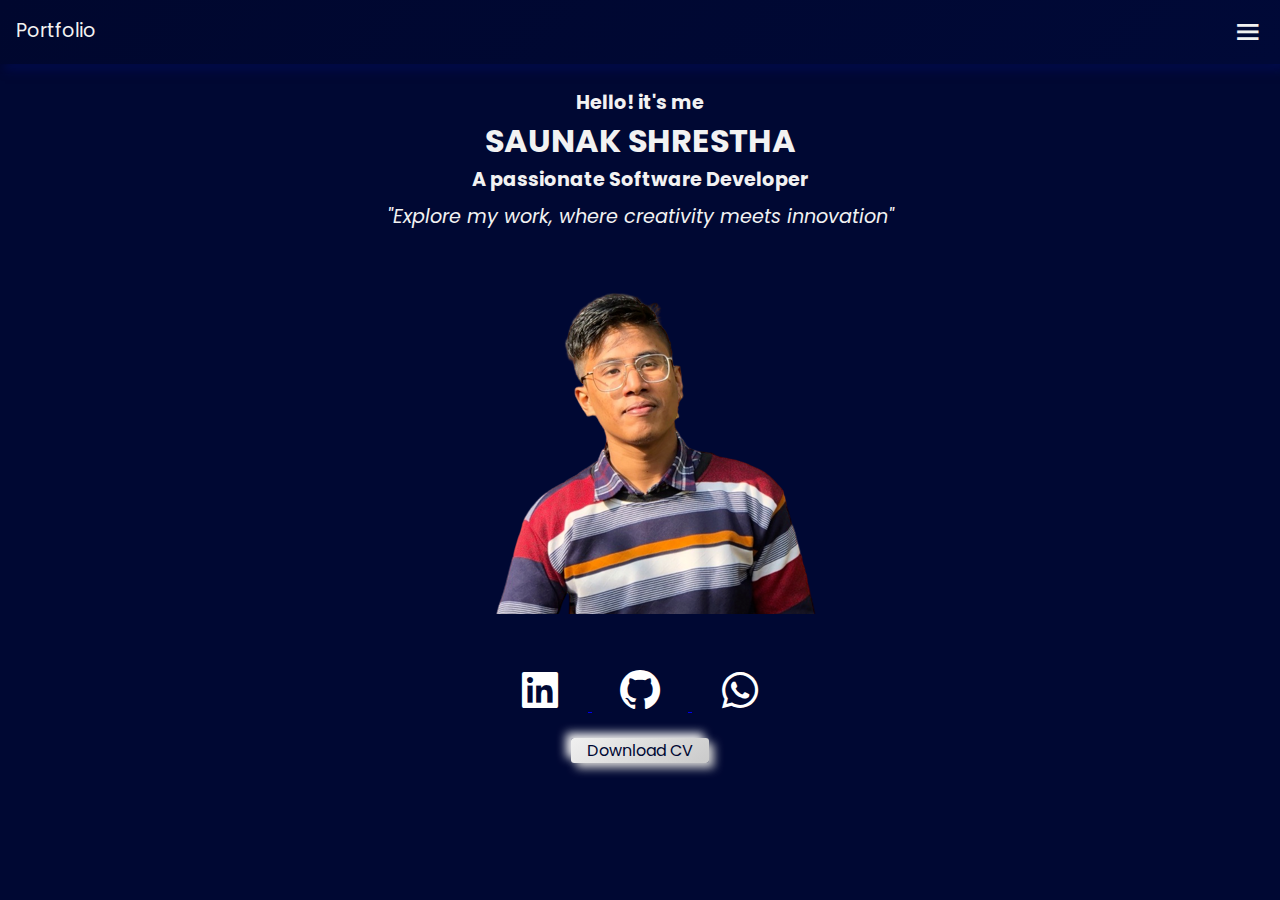
==== portfolio/saunak-resume/index.html @ 5ced2c86 "Initial commit & Home page mobile view done" ====
<!DOCTYPE html>
<html lang="en">
  <head>
    <meta charset="UTF-8" />
    <meta name="viewport" content="width=device-width, initial-scale=1.0" />
    <link rel="stylesheet" href="index.css" />
    <link
      href="https://unpkg.com/boxicons@2.1.4/css/boxicons.min.css"
      rel="stylesheet"
    />
    <title>Resume</title>
  </head>
  <body>
    <!-- header class -->
    <div class="header">
      <a href="#" class="logo"> Portfolio </a>
      <i class="bx bx-menu" id="menu-bar"></i>
      <nav class="navbar">
        <a href="#Home">Home </a>
        <a href="#About">About</a>
        <a href="#">Services</a>
        <a href="#">Portfolio</a>
        <a href="#">Contact</a>
      </nav>
    </div>

    <!-- home section -->
    <div class="section">
      <div class="section-content">
        <h1>Hello! it's me</h1>
        <h2>SAUNAK SHRESTHA</h2>
        <h3>A passionate Software Developer</h3>
        <p>"Explore my work, where creativity meets innovation"</p>
        
      </div>

      <div class="img-main">
        <img src="saunak.png" alt="saunak" />
      </div>
      <div class="social-profiles">
          <a href="https://www.linkedin.com/in/saunakshrestha">
            <i class="bx bxl-linkedin-square"></i>
          </a>
          <a href="https://www.linkedin.com/in/saunakshrestha">
            <i class="bx bxl-github"></i>
          </a>
          <a href="https://www.linkedin.com/in/saunakshrestha">
            <i class="bx bxl-whatsapp"></i>
          </a>
        </div>
        <div class="btn-cv">
            <a href="#">Download CV</a>
        </div>
    </div>
  </body>
</html>
---- portfolio/saunak-resume/index.css ----
@import url('https://fonts.googleapis.com/css2?family=Poppins:wght@300;400;500&display=swap');

* {
  margin: 0;
  padding: 0;
  box-sizing: border-box;
  font-family: var(--font-poppins);
  font-size: 16px;
}

:root {
  --bg-color: #000;
  --bg-primary-color: #000833;
  --bg-secondary-color: #260000;
  --text-color: #140202;
  --main-color: #f2f2f2;
  --font-poppins: 'Poppins', sans-serif;
}
html {
  background-color: var(--bg-primary-color);
  color: var(--main-color);
}
.header {
  display: flex;
  justify-content: space-between;
  list-style-type: none;
  padding: 1rem;
  border-radius: 0px;
  background: linear-gradient(315deg, #000937, #00072e);
  box-shadow: -5px -5px 10px #000314, 5px 5px 10px #000d52;
  color: var(--main-color);
}
.logo {
  text-decoration: none;
  font-size: 1.2rem;
  cursor: pointer;
  color: var(--main-color);
}
.navbar {
  display: none;
}

#menu-bar {
  font-size: 2rem;
  cursor: pointer;
}

/* home section css */
.section {
  padding: 1.5rem 2rem;
  text-align: center;
}
.section-content h1,
h2,
h3 {
  font-size: 1.2rem;
}
.section-content h2 {
  font-size: 2rem;
}
.section-content p {
  font-size: 1.2rem;
  margin: 0.5rem 0;
  font-style: italic;
}
.img-main {
  display: flex;
  justify-content: center;
  align-items: center;
}
.social-profiles a i {
  font-size: 3rem;
  color: #fff;
  cursor: pointer;
  padding: 1.5rem;
}
.btn-cv {
  border-radius: 3px;
  background: linear-gradient(145deg, #f0f0f0, #cacaca);
  box-shadow: 5px 5px 10px #cecece, -5px -5px 10px #f2f2f2;
  display: inline-block;
  padding: 0 1rem;
}
.btn-cv a {
  text-decoration: none;
  color: var(--bg-primary-color);
}
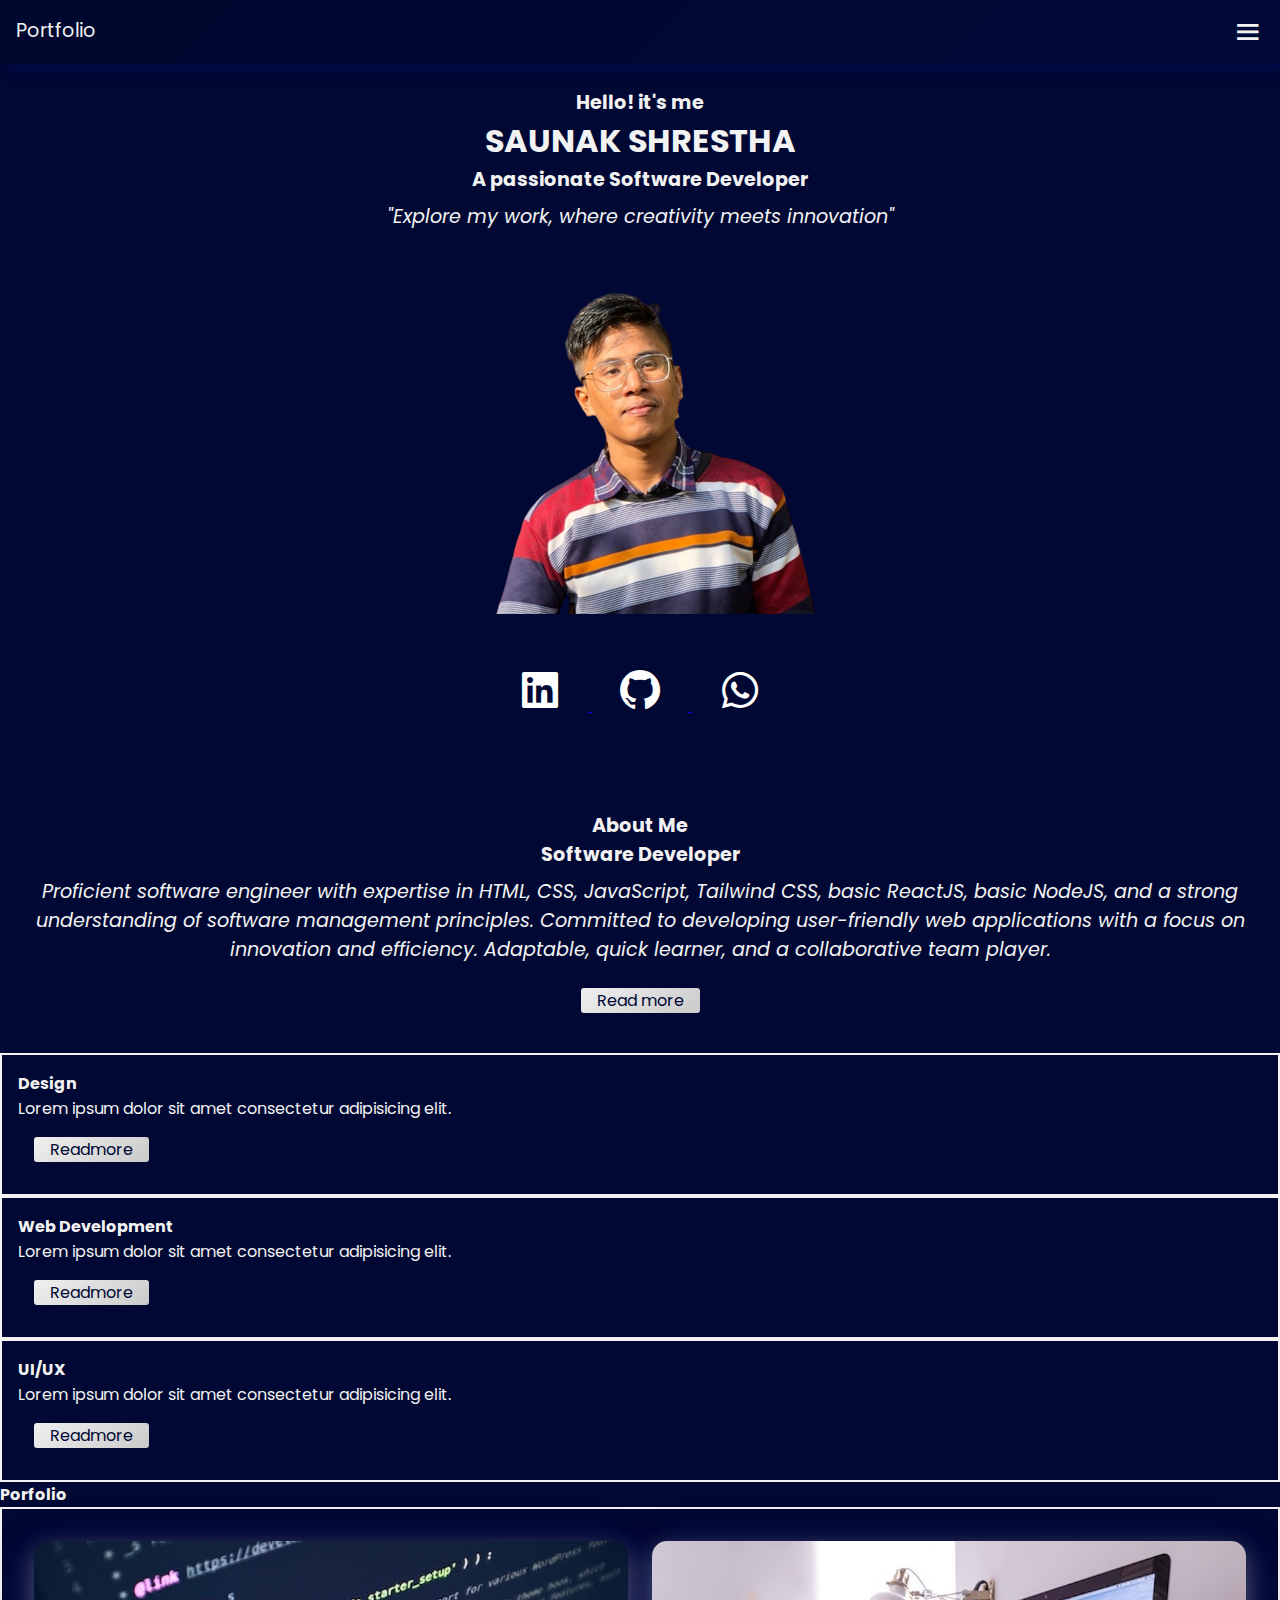
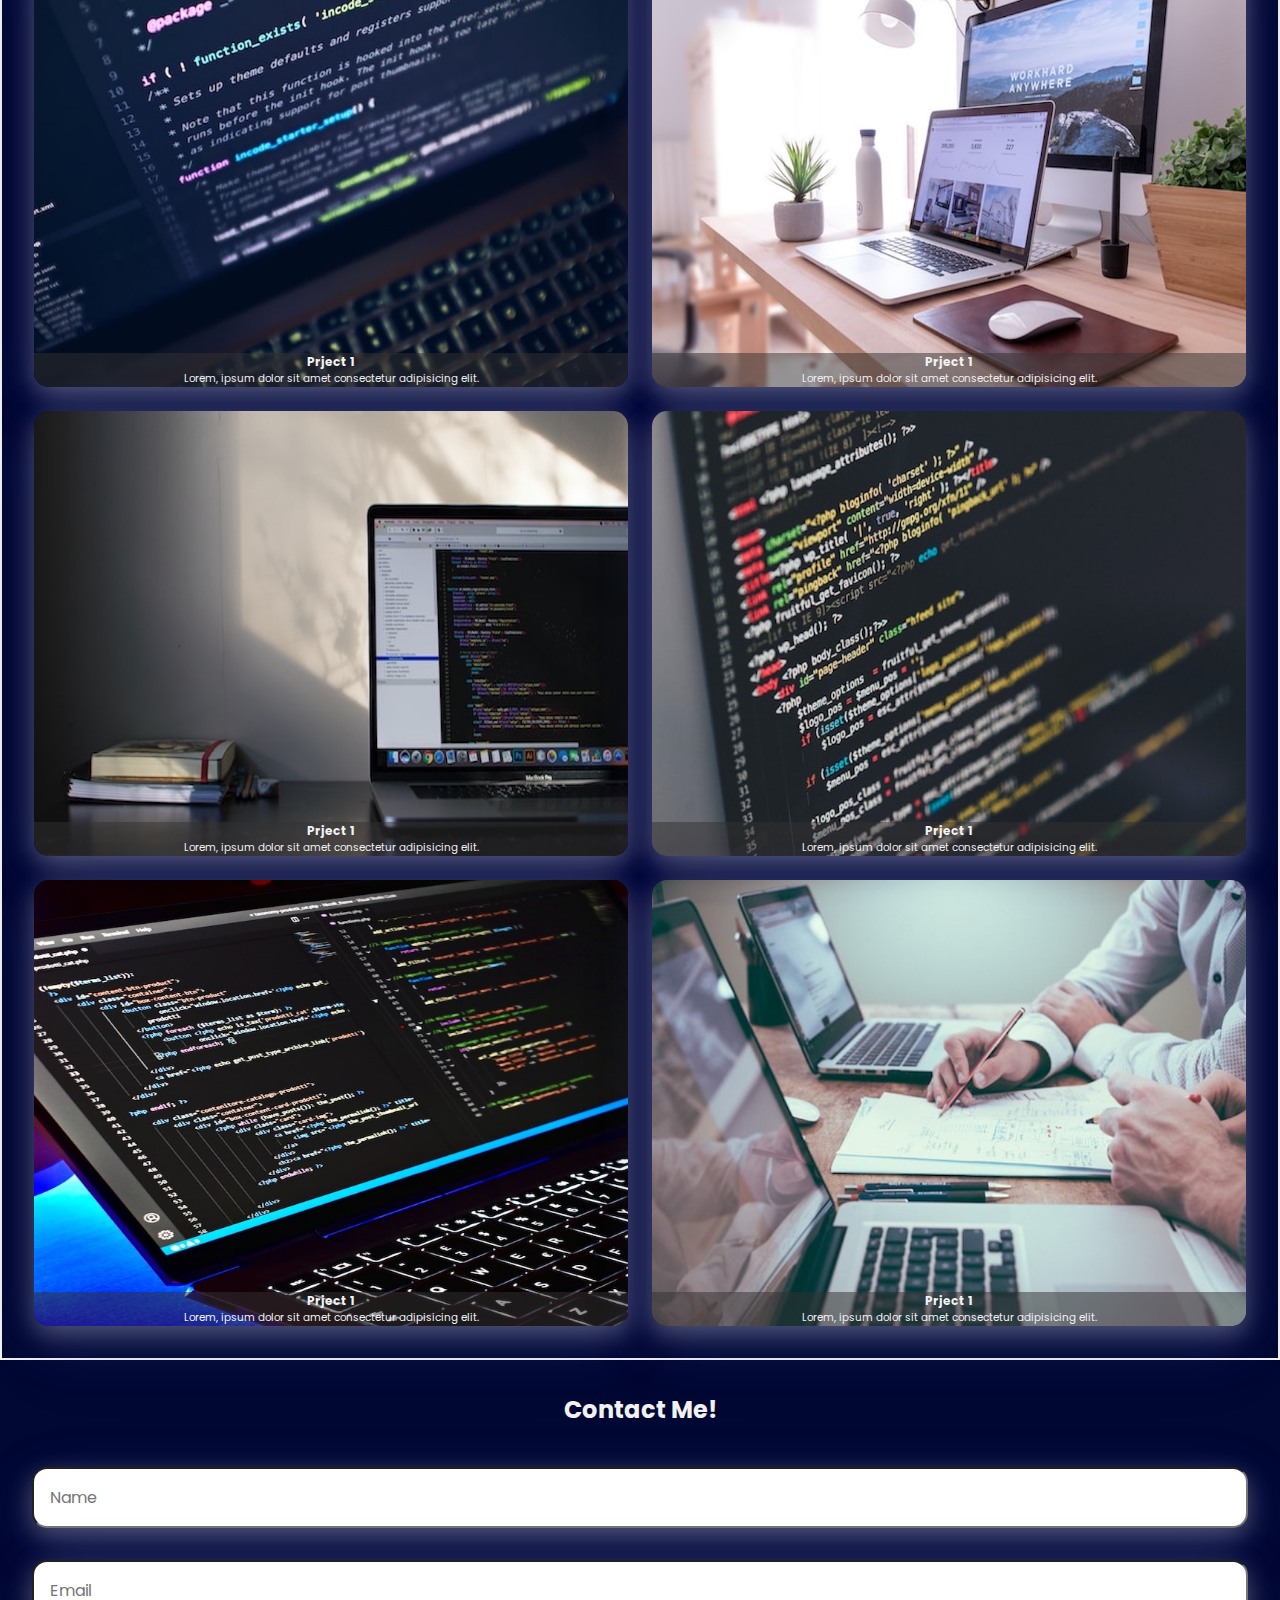
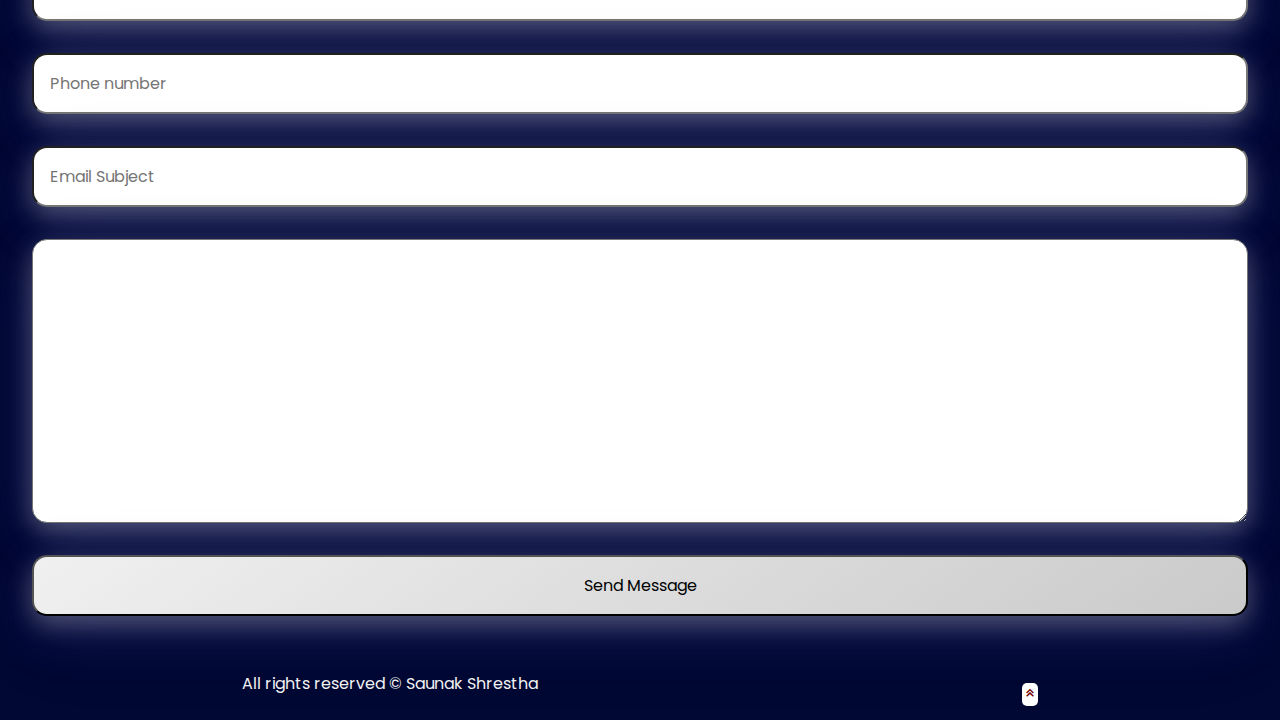
==== commit ddc5a035: "Initial css done | 1 issue of footer unsolved" ====
--- a/portfolio/saunak-resume/index.html
+++ b/portfolio/saunak-resume/index.html
@@ -31,26 +31,169 @@
         <h2>SAUNAK SHRESTHA</h2>
         <h3>A passionate Software Developer</h3>
         <p>"Explore my work, where creativity meets innovation"</p>
-        
       </div>
 
       <div class="img-main">
-        <img src="saunak.png" alt="saunak" />
+        <img src="./image/saunak.png" alt="saunak" />
       </div>
       <div class="social-profiles">
-          <a href="https://www.linkedin.com/in/saunakshrestha">
-            <i class="bx bxl-linkedin-square"></i>
-          </a>
-          <a href="https://www.linkedin.com/in/saunakshrestha">
-            <i class="bx bxl-github"></i>
-          </a>
-          <a href="https://www.linkedin.com/in/saunakshrestha">
-            <i class="bx bxl-whatsapp"></i>
-          </a>
+        <a href="https://www.linkedin.com/in/saunakshrestha">
+          <i class="bx bxl-linkedin-square"></i>
+        </a>
+        <a href="https://www.linkedin.com/in/saunakshrestha">
+          <i class="bx bxl-github"></i>
+        </a>
+        <a href="https://www.linkedin.com/in/saunakshrestha">
+          <i class="bx bxl-whatsapp"></i>
+        </a>
+      </div>
+      <div class="btn-cv">
+        <a href="#">Download CV</a>
+      </div>
+    </div>
+
+    <!-- about section design -->
+    <div class="about-section">
+      <div class="img-about">
+        <img src="./image/saunak.png" />
+      </div>
+      <div class="about-content">
+        <h1>About Me</h1>
+        <h2>Software Developer</h2>
+        <p>
+          Proficient software engineer with expertise in HTML, CSS, JavaScript,
+          Tailwind CSS, basic ReactJS, basic NodeJS, and a strong understanding
+          of software management principles. Committed to developing
+          user-friendly web applications with a focus on innovation and
+          efficiency. Adaptable, quick learner, and a collaborative team player.
+        </p>
+      </div>
+      <div class="btn-readmore">
+        <a href="https://google.com">Read more</a>
+      </div>
+    </div>
+
+    <!-- section services -->
+    <div class="s-services">
+      <div class="box box1">
+        <h1>Design</h1>
+        <p>
+          Lorem ipsum dolor sit amet consectetur adipisicing elit. 
+        </p>
+        <div class="btn-readmore">
+          <a href="http://google.com">Readmore</a>
         </div>
-        <div class="btn-cv">
-            <a href="#">Download CV</a>
+      </div>
+      <div class="box box2">
+        <h1>Web Development</h1>
+        <p>
+          Lorem ipsum dolor sit amet consectetur adipisicing elit. 
+        </p>
+        <div class="btn-readmore">
+          <a href="http://google.com">Readmore</a>
         </div>
+      </div>
+      <div class="box box3">
+
+        <h1>UI/UX</h1>
+        <p>
+          Lorem ipsum dolor sit amet consectetur adipisicing elit.
+        </p>
+        <div class="btn-readmore">
+          <a href="http://google.com">Readmore</a>
+      </div>
+    </div>
+
+    <!-- portfolio section -->
+    <div class="portfolio">
+      <h1>Porfolio</h1>
+      <div class="portfolio-container">
+ <!-- sec1 -->
+      <div class="p-section">
+        <img src="./image/pic1.jpg"/>
+        <div class="p-layer">
+           <h1>Prject 1</h1>
+        <p>Lorem, ipsum dolor sit amet consectetur adipisicing elit. </p>
+        </div>
+      </div>
+      <!-- sec2 -->
+    
+      <div class="p-section">
+        <img src="./image/pic2.jpg"/>
+        <div class="p-layer">
+           <h1>Prject 1</h1>
+        <p>Lorem, ipsum dolor sit amet consectetur adipisicing elit. </p>
+        </div>
+
+      </div>
+      <!-- sec3 -->
+      
+    
+      <div class="p-section">
+        <img src="./image/pic3.jpg"/>
+        <div class="p-layer">
+           <h1>Prject 1</h1>
+        <p>Lorem, ipsum dolor sit amet consectetur adipisicing elit. </p>
+        </div>
+
+      </div>
+       <!-- sec4 -->
+      
+    
+      <div class="p-section">
+        <img src="./image/pic4.jpg"/>
+        <div class="p-layer">
+           <h1>Prject 1</h1>
+        <p>Lorem, ipsum dolor sit amet consectetur adipisicing elit. </p>
+        </div>
+
+      </div>
+       <!-- sec5 -->
+      
+    
+      <div class="p-section">
+        <img src="./image/pic5.jpg"/>
+        <div class="p-layer">
+           <h1>Prject 1</h1>
+        <p>Lorem, ipsum dolor sit amet consectetur adipisicing elit. </p>
+        </div>
+
+      </div>
+       <!-- sec6 -->
+      
+    
+      <div class="p-section">
+        <img src="./image/pic6.jpg"/>
+       <div class="p-layer">
+           <h1>Prject 1</h1>
+        <p>Lorem, ipsum dolor sit amet consectetur adipisicing elit. </p>
+        </div>
+
+      </div>
+      </div>
+     
+    </div>
+<!-- contact section -->
+    <div class="contact">
+      <h2>Contact Me!</h2>
+      <form action="#">
+        
+        <input type="text" placeholder="Name">
+        <input type="email" placeholder="Email">
+        <input type="number" placeholder="Phone number">
+        <input type="text" placeholder="Email Subject">
+        <textarea name="Message" id="text-area" cols="30" rows="10"></textarea>
+        <input type="submit" value="Send Message" class="btn-msg">
+      </form>
+    </div>
+    <!-- footer section -->
+    <div class="footer">
+      <div class="footer-text"> 
+        <p>All rights reserved © Saunak Shrestha</p>
+       </div>
+      <div class="footer-home">
+         <a href="#home"><i class='bx bx-chevrons-up'></i></a>
+      </div>
     </div>
   </body>
 </html>
--- a/portfolio/saunak-resume/index.css
+++ b/portfolio/saunak-resume/index.css
@@ -75,13 +75,145 @@
   padding: 1.5rem;
 }
 .btn-cv {
-  border-radius: 3px;
-  background: linear-gradient(145deg, #f0f0f0, #cacaca);
-  box-shadow: 5px 5px 10px #cecece, -5px -5px 10px #f2f2f2;
   display: inline-block;
   padding: 0 1rem;
 }
+
 .btn-cv a {
   text-decoration: none;
   color: var(--bg-primary-color);
 }
+
+/* about section css */
+.about-section {
+  padding: 1.5rem 2rem;
+  text-align: center;
+}
+.about-content h1,
+h2,
+h3 {
+  font-size: 1.2rem;
+}
+.section-content h2 {
+  font-size: 2rem;
+}
+.about-content p {
+  font-size: 1.2rem;
+  margin: 0.5rem 0;
+  font-style: italic;
+}
+.img-about {
+  display: none;
+}
+.btn-readmore {
+  border-radius: 3px;
+  background: linear-gradient(145deg, #f0f0f0, #cacaca);
+  display: inline-block;
+  padding: 0 1rem;
+  margin: 1rem;
+  cursor: pointer;
+}
+.btn-readmore a {
+  text-decoration: none;
+  color: var(--bg-primary-color);
+}
+
+/* s services */
+.s-services {
+  display: grid;
+  grid-template-columns: repeat(1, 1fr);
+}
+
+.box {
+  padding: 1rem;
+  border: 2px solid;
+}
+
+/* portfolio */
+
+.portfolio {
+}
+
+.portfolio-container {
+  display: grid;
+  grid-template-columns: repeat(2, 1fr);
+  padding: 2rem;
+  border: 2px solid;
+  gap: 1.5rem;
+}
+.portfolio-container .p-section {
+  overflow: hidden;
+  display: flex;
+  position: relative;
+  border-radius: 15px;
+  box-shadow: rgba(199, 199, 199, 0.352) 0px 8px 24px,
+    rgba(121, 121, 249, 0.201) 0px 16px 56px,
+    rgba(17, 17, 26, 0.1) 0px 24px 80px;
+}
+
+.p-section img {
+  width: 100%;
+  transition: 0.3s ease;
+}
+.p-section:hover img {
+  transform: scale(1.2);
+}
+.p-section .p-layer {
+  position: absolute;
+  border-bottom-left-radius: 15px;
+  border-bottom-right-radius: 15px;
+  bottom: 0;
+  background: #33323281;
+  text-align: center;
+  display: flex;
+  flex-direction: column;
+  width: 100%;
+}
+
+.p-layer h1 {
+  font-size: 0.75em;
+}
+.p-layer p {
+  font-size: 0.65em;
+}
+/* contact */
+.contact h2 {
+  font-size: 1.5rem;
+  text-align: center;
+  padding: 2rem 0.5rem 0.5rem 0.5rem;
+}
+.contact form {
+  display: flex;
+  flex-direction: column;
+  padding: 1rem;
+}
+.contact input,
+textarea {
+  padding: 1rem;
+  margin: 1rem;
+  border-radius: 15px;
+  box-shadow: rgba(199, 199, 199, 0.352) 0px 8px 24px,
+    rgba(121, 121, 249, 0.201) 0px 16px 56px,
+    rgba(17, 17, 26, 0.1) 0px 24px 80px;
+}
+
+.btn-msg {
+  background: linear-gradient(145deg, #f0f0f0, #cacaca);
+  display: inline-flex;
+
+  cursor: pointer;
+}
+.footer {
+  display: flex;
+  justify-content: space-around;
+  align-items: center;
+  text-align: center;
+}
+.footer-home {
+  font-size: 3rem; /* icon not getting bigger*/
+}
+.footer-home a {
+  color: #700000;
+  background: #ffffff;
+  border-radius: 5px;
+}
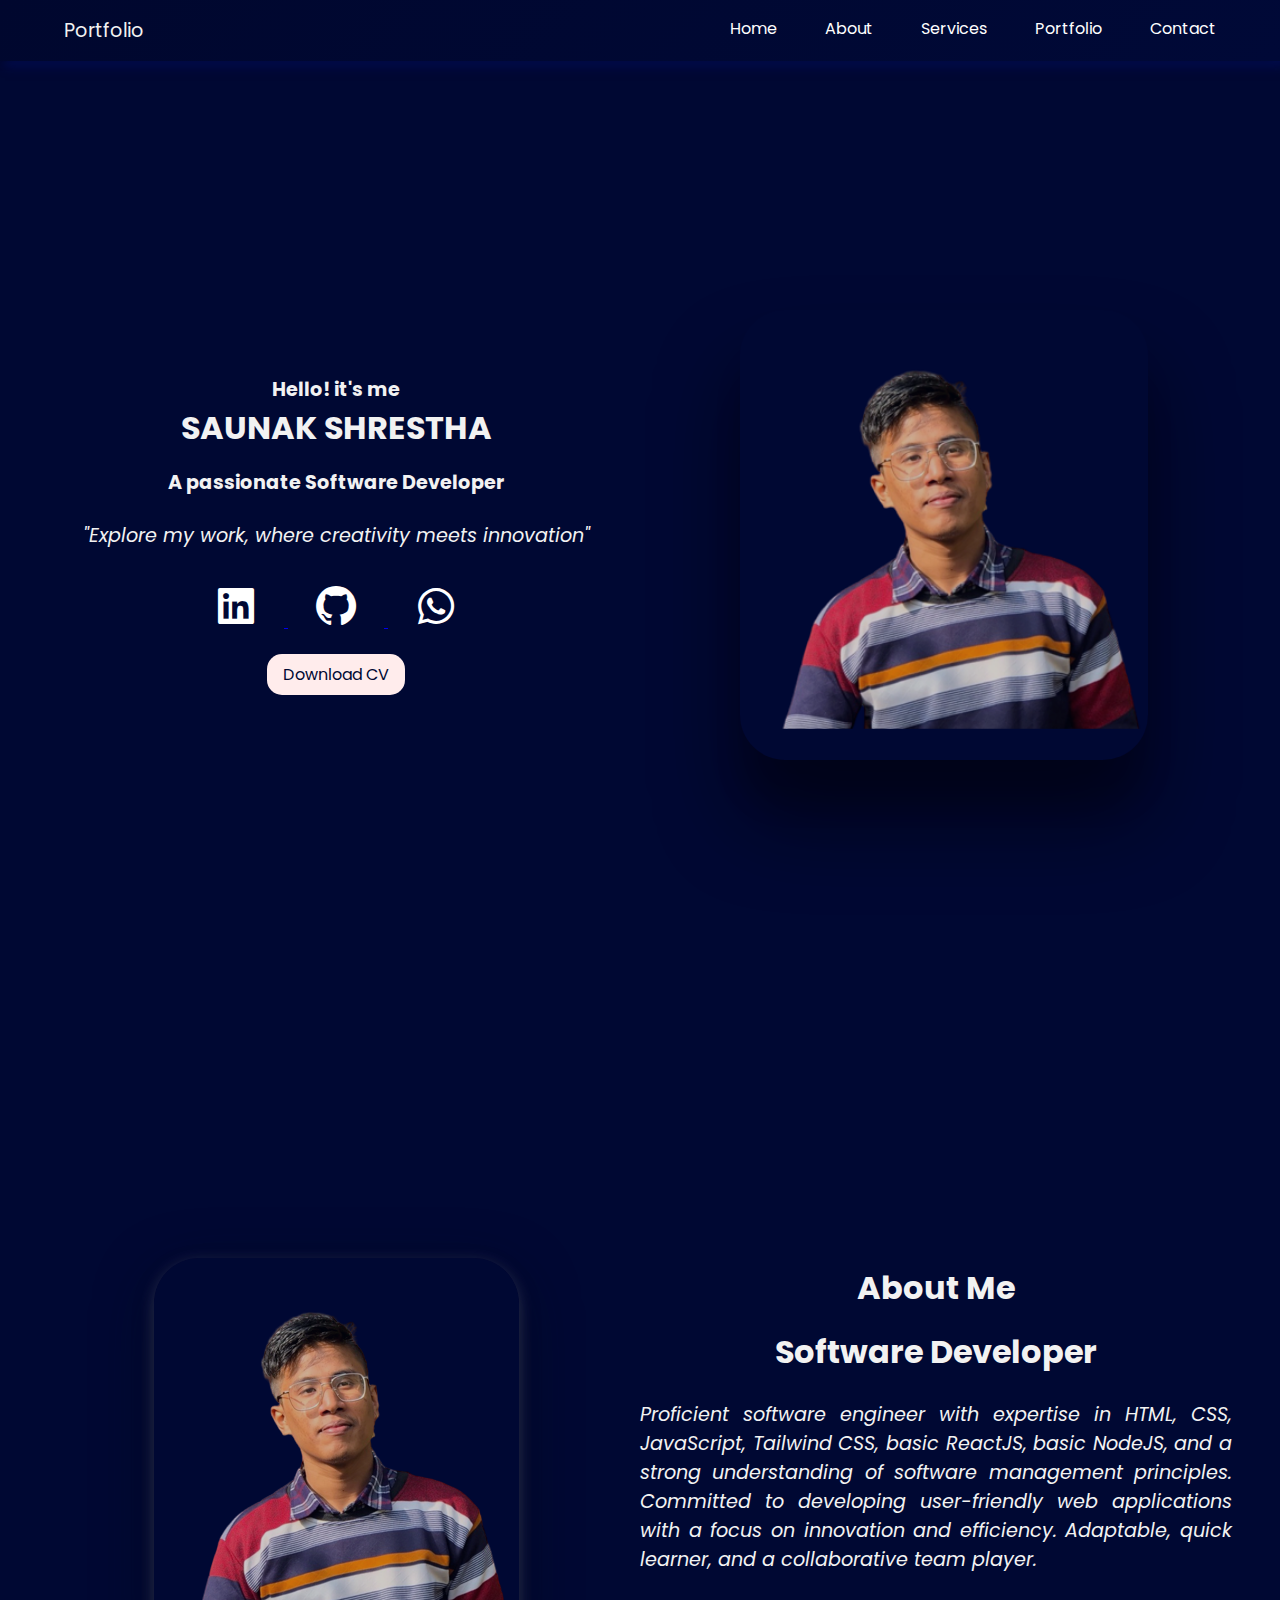
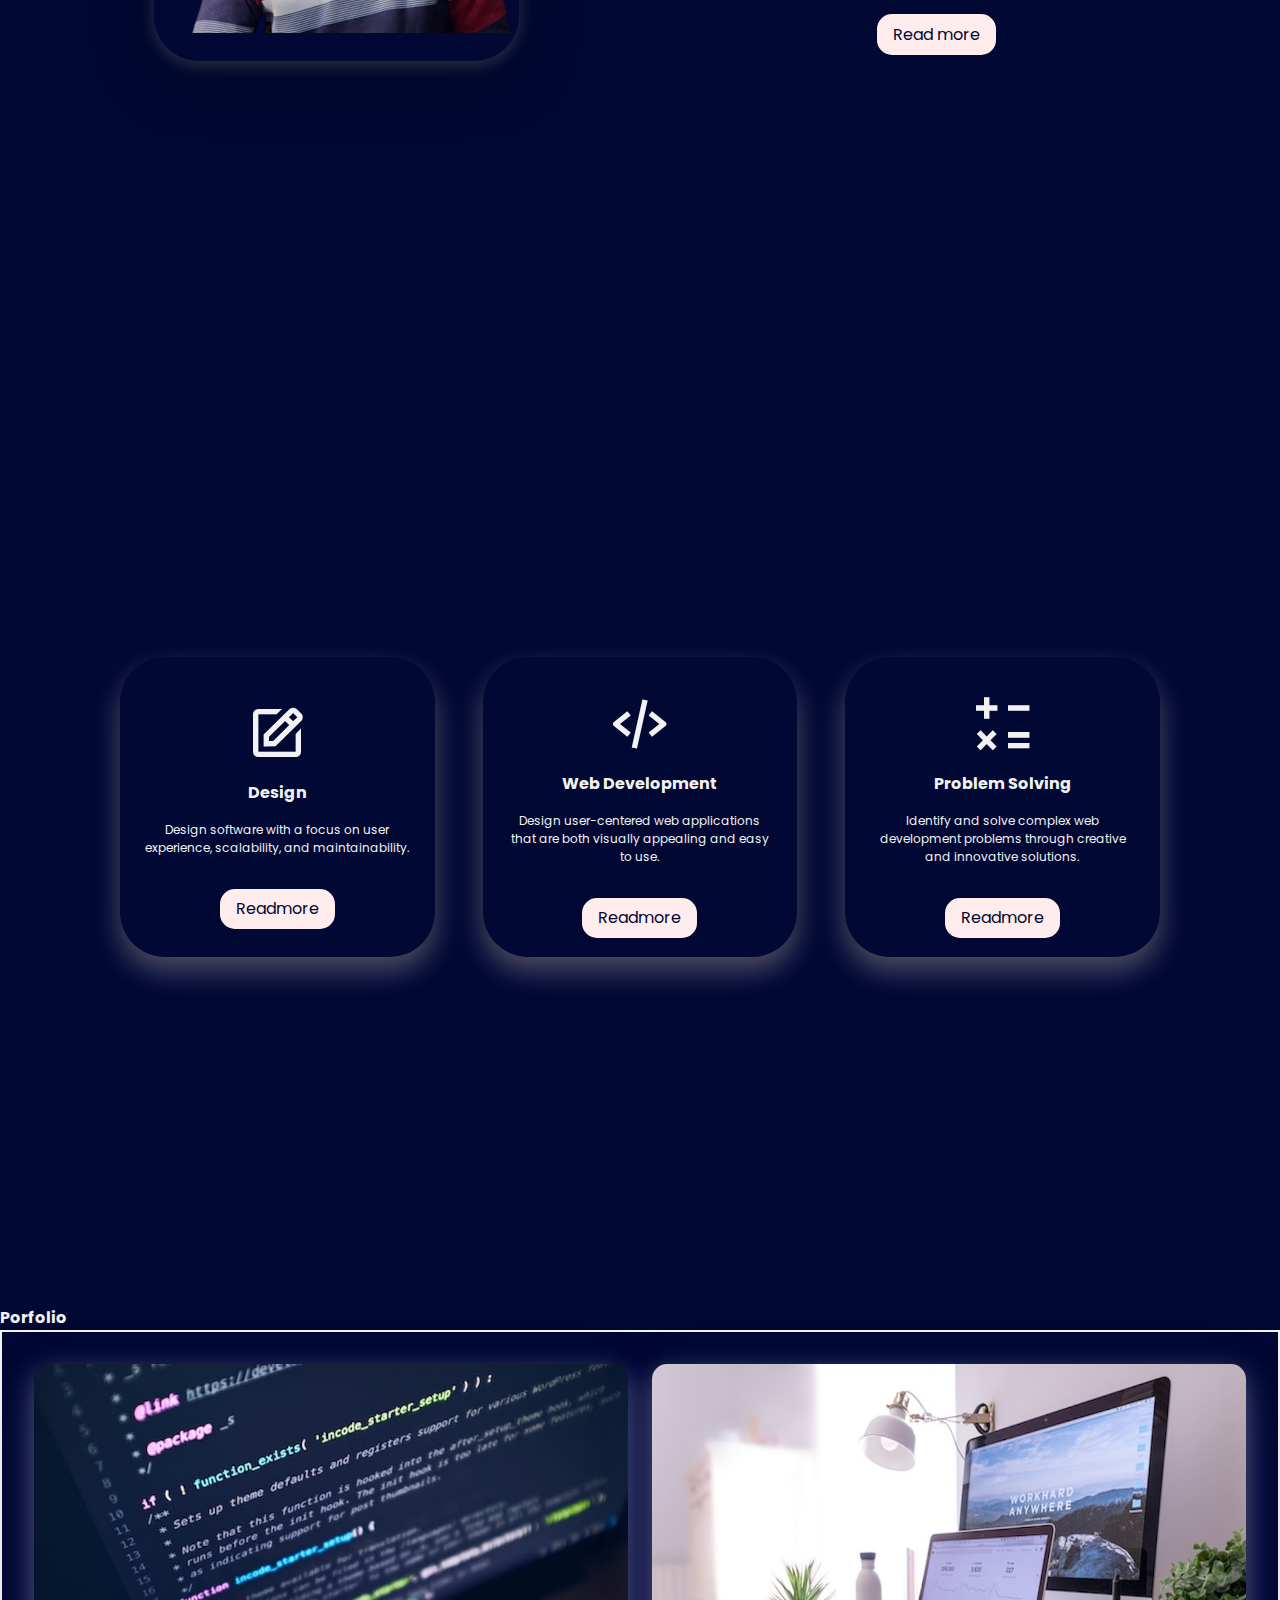
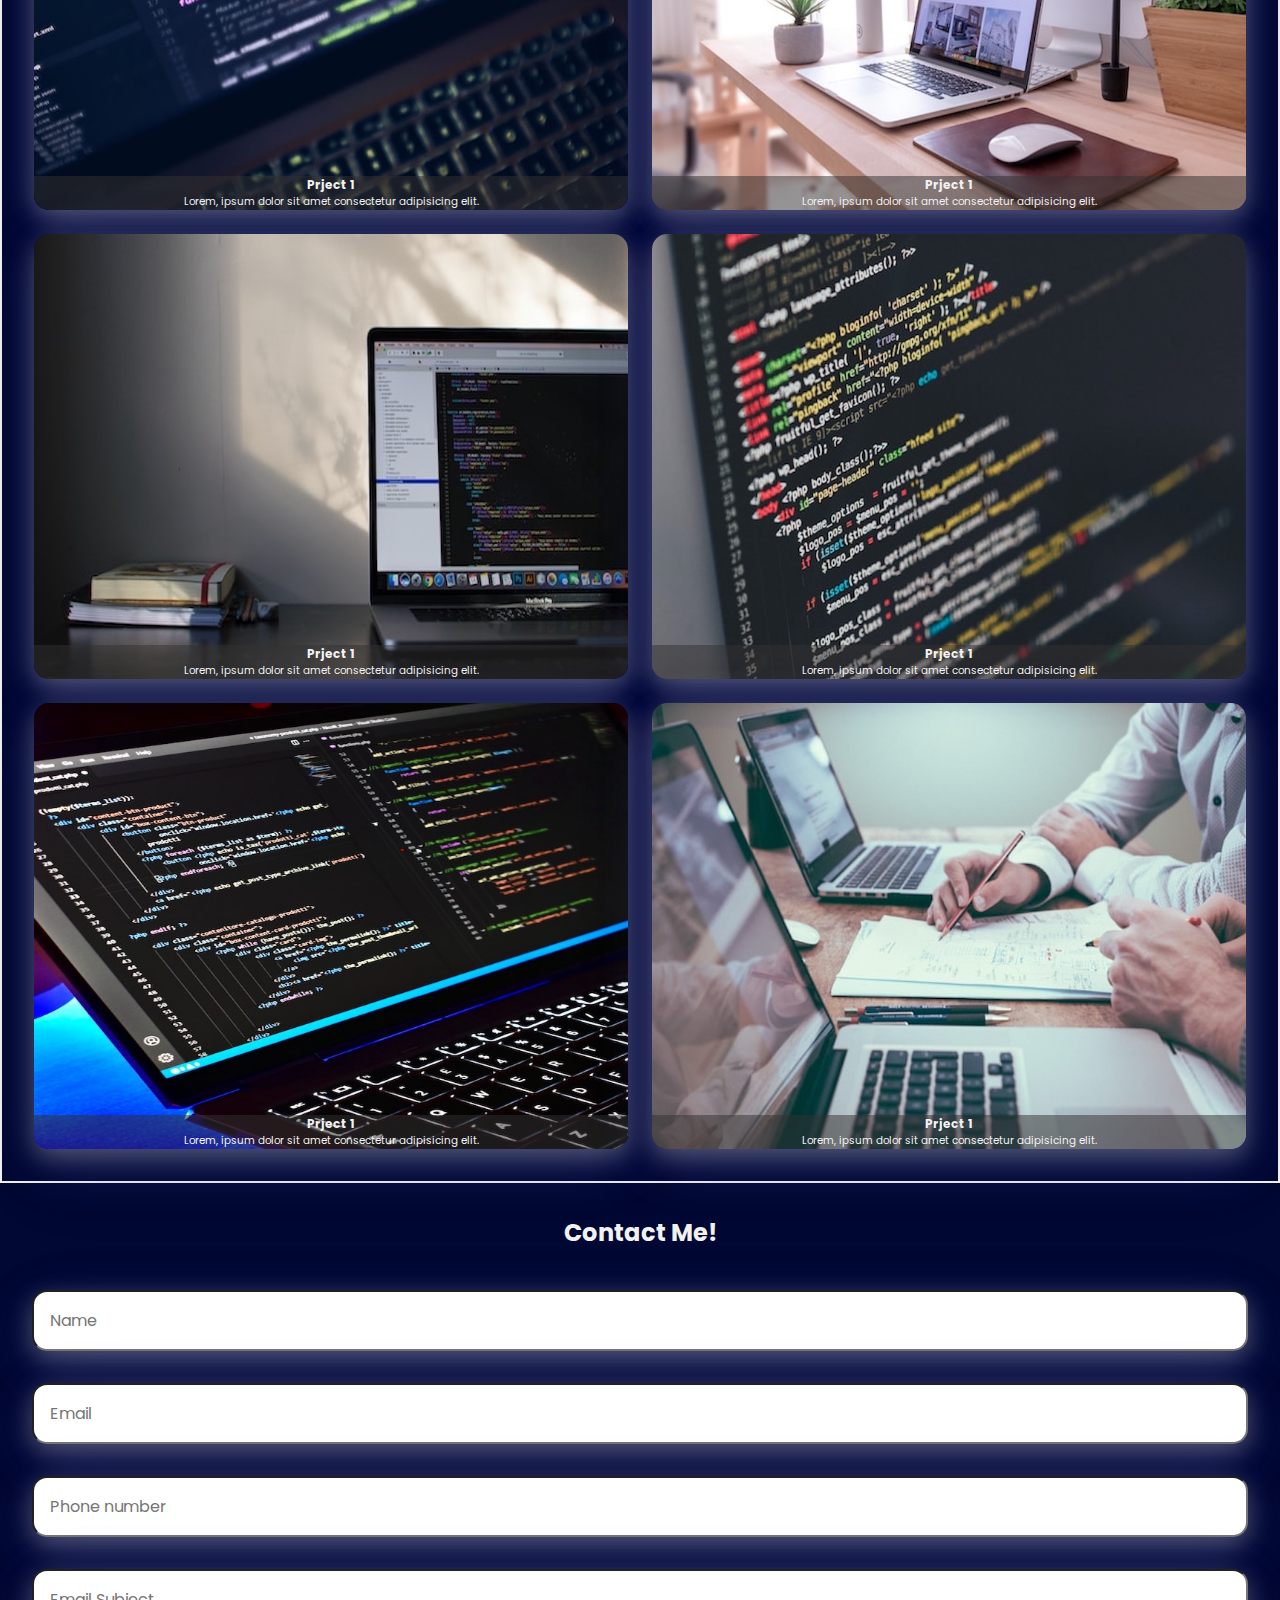
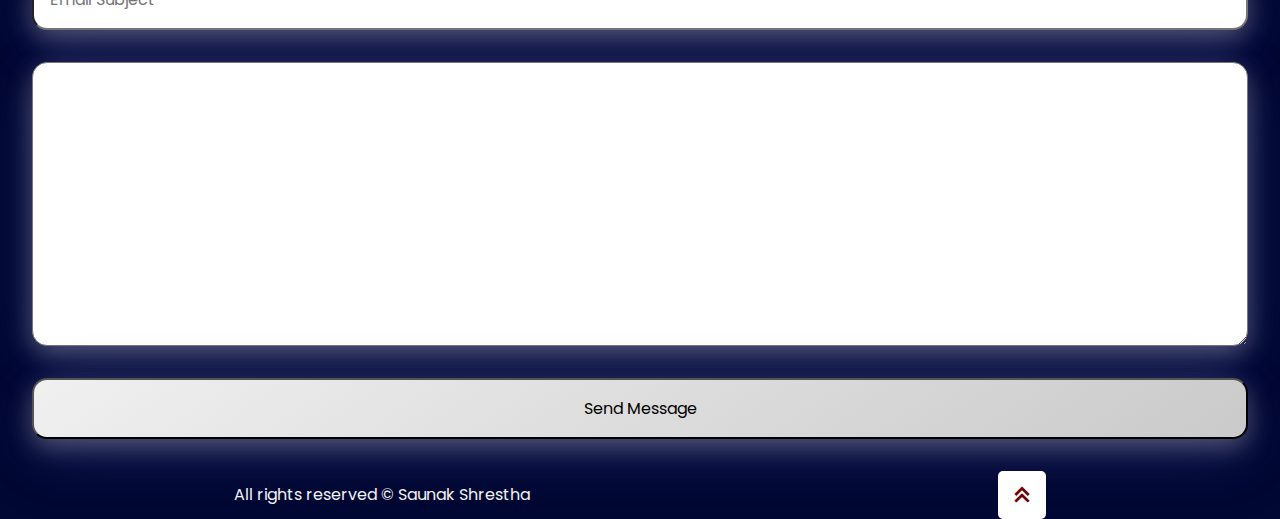
==== commit b4723c42: "Designed css upto sevices complete 80%" ====
--- a/portfolio/saunak-resume/index.html
+++ b/portfolio/saunak-resume/index.html
@@ -16,16 +16,17 @@
       <a href="#" class="logo"> Portfolio </a>
       <i class="bx bx-menu" id="menu-bar"></i>
       <nav class="navbar">
-        <a href="#Home">Home </a>
-        <a href="#About">About</a>
-        <a href="#">Services</a>
-        <a href="#">Portfolio</a>
-        <a href="#">Contact</a>
+        <a href="#home">Home </a>
+        <a href="#about">About</a>
+        <a href="#services">Services</a>
+        <a href="#portfolio">Portfolio</a>
+        <a href="#contact">Contact</a>
       </nav>
     </div>
 
     <!-- home section -->
-    <div class="section">
+    <div class="section" id="home">
+<div class="section-container">
       <div class="section-content">
         <h1>Hello! it's me</h1>
         <h2>SAUNAK SHRESTHA</h2>
@@ -33,9 +34,7 @@
         <p>"Explore my work, where creativity meets innovation"</p>
       </div>
 
-      <div class="img-main">
-        <img src="./image/saunak.png" alt="saunak" />
-      </div>
+      
       <div class="social-profiles">
         <a href="https://www.linkedin.com/in/saunakshrestha">
           <i class="bx bxl-linkedin-square"></i>
@@ -47,13 +46,20 @@
           <i class="bx bxl-whatsapp"></i>
         </a>
       </div>
+
+      
       <div class="btn-cv">
         <a href="#">Download CV</a>
       </div>
+</div>
+
+      <div class="img-main" >
+        <img src="./image/saunak.png" alt="saunak" />
+      </div>
     </div>
 
     <!-- about section design -->
-    <div class="about-section">
+    <div class="about-section" id="about">
       <div class="img-about">
         <img src="./image/saunak.png" />
       </div>
@@ -67,48 +73,60 @@
           user-friendly web applications with a focus on innovation and
           efficiency. Adaptable, quick learner, and a collaborative team player.
         </p>
-      </div>
-      <div class="btn-readmore">
+        <div class="btn-readmore">
         <a href="https://google.com">Read more</a>
-      </div>
+        </div>
+      </div>
+      
     </div>
 
     <!-- section services -->
-    <div class="s-services">
-      <div class="box box1">
+    <div class="services" id="services">
+
+      <div class="services-container">
+        <div class="box box1">
+          <i class='bx bx-edit'></i>
         <h1>Design</h1>
         <p>
-          Lorem ipsum dolor sit amet consectetur adipisicing elit. 
+          Design software with a focus on user experience, scalability, and maintainability.
         </p>
         <div class="btn-readmore">
           <a href="http://google.com">Readmore</a>
         </div>
       </div>
       <div class="box box2">
+        <i class='bx bx-code-alt' ></i>
         <h1>Web Development</h1>
         <p>
-          Lorem ipsum dolor sit amet consectetur adipisicing elit. 
+          Design user-centered web applications that are both visually appealing and easy to use.
+
+
         </p>
         <div class="btn-readmore">
           <a href="http://google.com">Readmore</a>
         </div>
       </div>
       <div class="box box3">
-
-        <h1>UI/UX</h1>
-        <p>
-          Lorem ipsum dolor sit amet consectetur adipisicing elit.
+<i class='bx bx-math'></i>
+        <h1>Problem Solving</h1>
+        <p>
+          Identify and solve complex web development problems through creative and innovative solutions.
+
+
         </p>
         <div class="btn-readmore">
           <a href="http://google.com">Readmore</a>
       </div>
+
+      </div>
+      
     </div>
 
     <!-- portfolio section -->
-    <div class="portfolio">
+    <div class="portfolio" id="portfolio">
       <h1>Porfolio</h1>
       <div class="portfolio-container">
- <!-- sec1 -->
+      <!-- sec1 -->
       <div class="p-section">
         <img src="./image/pic1.jpg"/>
         <div class="p-layer">
@@ -174,7 +192,7 @@
      
     </div>
 <!-- contact section -->
-    <div class="contact">
+    <div class="contact" id="contact">
       <h2>Contact Me!</h2>
       <form action="#">
         
--- a/portfolio/saunak-resume/index.css
+++ b/portfolio/saunak-resume/index.css
@@ -49,6 +49,7 @@
 .section {
   padding: 1.5rem 2rem;
   text-align: center;
+  min-height: 100vh;
 }
 .section-content h1,
 h2,
@@ -67,6 +68,24 @@
   display: flex;
   justify-content: center;
   align-items: center;
+  position: relative;
+  opacity: 0.8;
+  -webkit-transition: 0.3s ease-in-out;
+  transition: 0.3s ease-in-out;
+}
+.img-main img {
+  box-shadow: rgba(255, 255, 255, 0.192) 0px 4px 16px,
+    rgba(17, 17, 26, 0.164) 0px 8px 24px, rgba(17, 17, 26, 0.542) 0px 16px 56px;
+  border-radius: 45px;
+  height: 50%;
+}
+
+.img-main :hover {
+  opacity: 1;
+  transform: scale(1.1);
+  border-radius: 25px;
+  box-shadow: rgba(252, 241, 241, 0.302) 0px 14px 28px,
+    rgba(0, 0, 0, 0.22) 0px 10px 10px;
 }
 .social-profiles a i {
   font-size: 3rem;
@@ -77,11 +96,19 @@
 .btn-cv {
   display: inline-block;
   padding: 0 1rem;
+  border-radius: 15px;
+  padding: 0.5rem 1rem;
+  background: #ffecec;
 }
 
 .btn-cv a {
   text-decoration: none;
   color: var(--bg-primary-color);
+}
+.btn-cv:hover {
+  background: #fffffffe;
+  box-shadow: rgba(252, 241, 241, 0.302) 0px 14px 28px,
+    rgba(0, 0, 0, 0.22) 0px 10px 10px;
 }
 
 /* about section css */
@@ -93,6 +120,7 @@
 h2,
 h3 {
   font-size: 1.2rem;
+  padding-bottom: 1rem;
 }
 .section-content h2 {
   font-size: 2rem;
@@ -106,29 +134,87 @@
   display: none;
 }
 .btn-readmore {
-  border-radius: 3px;
-  background: linear-gradient(145deg, #f0f0f0, #cacaca);
   display: inline-block;
   padding: 0 1rem;
-  margin: 1rem;
-  cursor: pointer;
-}
+  border-radius: 15px;
+  padding: 0.5rem 1rem;
+  background: #ffecec;
+}
+
 .btn-readmore a {
   text-decoration: none;
   color: var(--bg-primary-color);
 }
-
+.btn-readmore:hover {
+  background: #fffffffe;
+  box-shadow: rgba(252, 241, 241, 0.302) 0px 14px 28px,
+    rgba(0, 0, 0, 0.22) 0px 10px 10px;
+}
+.about-content .btn-readmore {
+  margin-top: 2rem;
+}
 /* s services */
-.s-services {
+
+.services-container {
   display: grid;
-  grid-template-columns: repeat(1, 1fr);
+  grid-template-columns: 1fr;
+  justify-content: center;
+  align-items: center;
+
+  margin: 3rem;
+  line-height: 1.5;
 }
 
 .box {
+  display: flex;
+  flex-direction: column;
+  align-items: center;
+  justify-content: center;
+  box-shadow: rgba(252, 241, 241, 0.302) 0px 14px 28px,
+    rgba(0, 0, 0, 0.22) 0px 10px 10px;
+  padding: 1.5rem;
+  margin: 1.5rem;
+  text-align: center;
+  height: 300px;
+  border-radius: 45px;
+}
+.box p {
+  padding-top: 1rem;
+  font-size: 0.75rem;
+}
+
+.box:hover {
+  box-shadow: rgba(232, 242, 253, 0.4) 0px 0px 0px 2px,
+    rgba(250, 252, 255, 0.65) 0px 4px 6px -1px,
+    rgba(255, 255, 255, 0.08) 0px 1px 0px inset;
+  transition: 0.3s ease;
+  transform: scale(1.1);
+}
+.box i {
+  font-size: 4rem;
   padding: 1rem;
-  border: 2px solid;
-}
-
+}
+.box p {
+  padding-bottom: 2rem;
+}
+
+.btn-readmore {
+  display: inline-block;
+  padding: 0 1rem;
+  border-radius: 15px;
+  padding: 0.5rem 1rem;
+  background: #ffecec;
+}
+
+.btn-readmore a {
+  text-decoration: none;
+  color: var(--bg-primary-color);
+}
+.btn-readmore:hover {
+  background: #fffffffe;
+  box-shadow: rgba(252, 241, 241, 0.302) 0px 14px 28px,
+    rgba(0, 0, 0, 0.22) 0px 10px 10px;
+}
 /* portfolio */
 
 .portfolio {
@@ -207,13 +293,149 @@
   display: flex;
   justify-content: space-around;
   align-items: center;
-  text-align: center;
 }
 .footer-home {
-  font-size: 3rem; /* icon not getting bigger*/
+  display: inline-flex;
+  font-size: 6rem; /* icon not getting bigger*/
 }
 .footer-home a {
   color: #700000;
   background: #ffffff;
   border-radius: 5px;
-}
+  display: inline-flex;
+  justify-content: center;
+  align-items: center;
+  padding: 0.5rem;
+  text-decoration: none;
+}
+i.bx.bx-chevrons-up {
+  font-size: 2rem;
+}
+
+@media screen and (min-width: 768px) {
+  .navbar {
+    display: inline-flex;
+  }
+  .navbar a {
+    color: #fff;
+    text-decoration: none;
+    padding-right: 3rem;
+  }
+  .logo {
+    padding-left: 3rem;
+  }
+  #menu-bar {
+    display: none;
+  }
+  .section {
+    display: grid;
+    grid-template-columns: repeat(2, 1fr);
+    justify-content: center;
+    align-items: center;
+  }
+  .about-section {
+    height: 100vh;
+    display: grid;
+    grid-template-columns: repeat(2, 1fr);
+    align-items: center;
+  }
+  .img-main {
+    height: 100vh;
+  }
+  .img-main img {
+    box-shadow: 0 60px 80px rgba(0, 0, 0, 0.6), 0 45px 26px rgba(0, 0, 0, 0.14);
+  }
+  .img-about {
+    display: flex;
+    justify-content: center;
+    align-items: center;
+    position: relative;
+    opacity: 0.8;
+    -webkit-transition: 0.3s ease-in-out;
+    transition: 0.3s ease-in-out;
+  }
+  .img-about img {
+    box-shadow: rgba(255, 255, 255, 0.192) 0px 4px 16px,
+      rgba(17, 17, 26, 0.164) 0px 8px 24px,
+      rgba(17, 17, 26, 0.542) 0px 16px 56px;
+    border-radius: 45px;
+  }
+
+  .img-about :hover {
+    opacity: 1;
+    transform: scale(1.1);
+    border-radius: 25px;
+    box-shadow: rgba(252, 241, 241, 0.302) 0px 14px 28px,
+      rgba(0, 0, 0, 0.22) 0px 10px 10px;
+  }
+  .about-content {
+    padding-right: 1rem;
+  }
+  .about-content p {
+    text-align: justify;
+  }
+  .about-content h1 {
+    font-size: 2rem;
+  }
+  .about-content h2 {
+    font-size: 2rem;
+  }
+  /* services */
+
+  .services-container {
+    height: 100vh;
+    display: grid;
+    grid-template-columns: 1fr 1fr 1fr;
+    justify-content: center;
+    align-items: center;
+    padding: 3rem;
+    margin: 3rem;
+    line-height: 1.5;
+  }
+
+  .box {
+    display: flex;
+    flex-direction: column;
+    align-items: center;
+    justify-content: center;
+    box-shadow: rgba(252, 241, 241, 0.302) 0px 14px 28px,
+      rgba(0, 0, 0, 0.22) 0px 10px 10px;
+    padding: 1.5rem;
+    margin: 1.5rem;
+    text-align: center;
+    height: 300px;
+    border-radius: 45px;
+  }
+  .box:hover {
+    box-shadow: rgba(232, 242, 253, 0.4) 0px 0px 0px 2px,
+      rgba(250, 252, 255, 0.65) 0px 4px 6px -1px,
+      rgba(255, 255, 255, 0.08) 0px 1px 0px inset;
+    transition: 0.3s ease;
+    transform: scale(1.1);
+  }
+  .box i {
+    font-size: 4rem;
+    padding: 1rem;
+  }
+  .box p {
+    padding-bottom: 2rem;
+  }
+
+  .btn-readmore {
+    display: inline-block;
+    padding: 0 1rem;
+    border-radius: 15px;
+    padding: 0.5rem 1rem;
+    background: #ffecec;
+  }
+
+  .btn-readmore a {
+    text-decoration: none;
+    color: var(--bg-primary-color);
+  }
+  .btn-readmore:hover {
+    background: #fffffffe;
+    box-shadow: rgba(252, 241, 241, 0.302) 0px 14px 28px,
+      rgba(0, 0, 0, 0.22) 0px 10px 10px;
+  }
+}
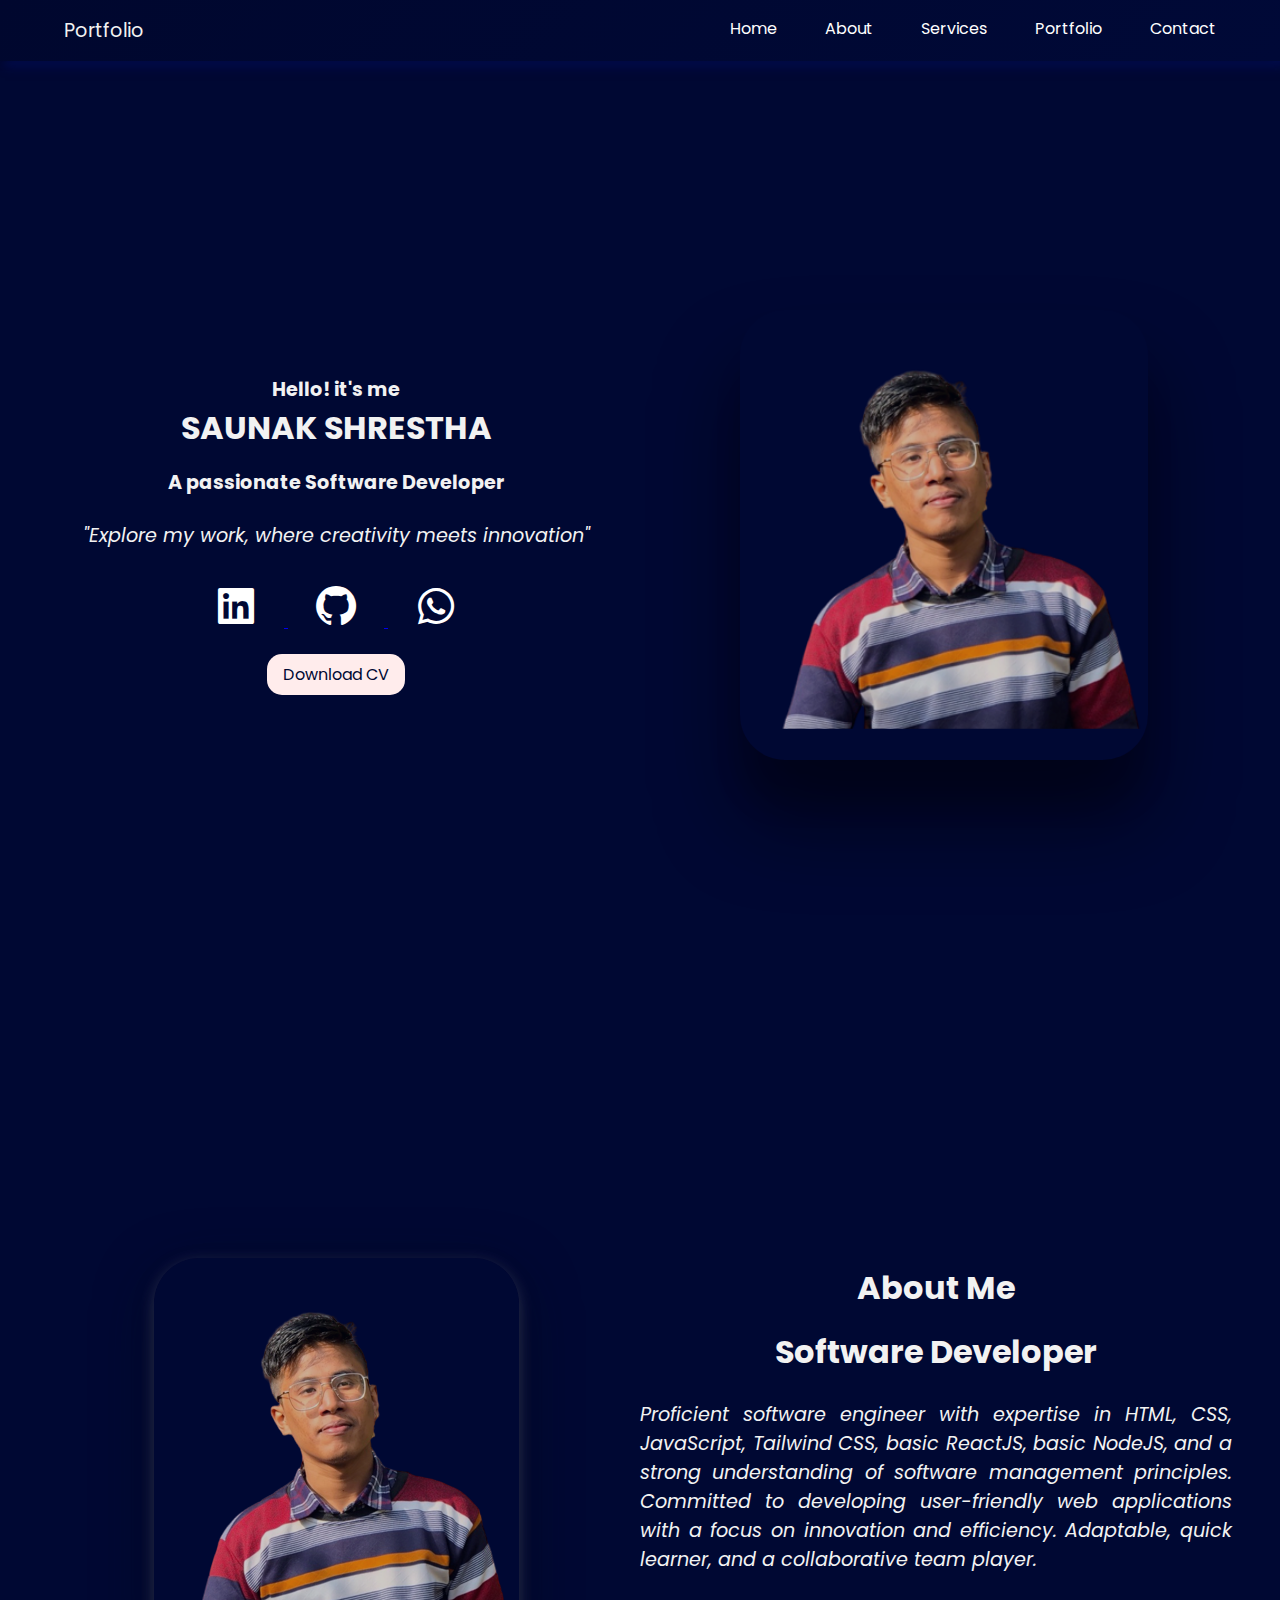
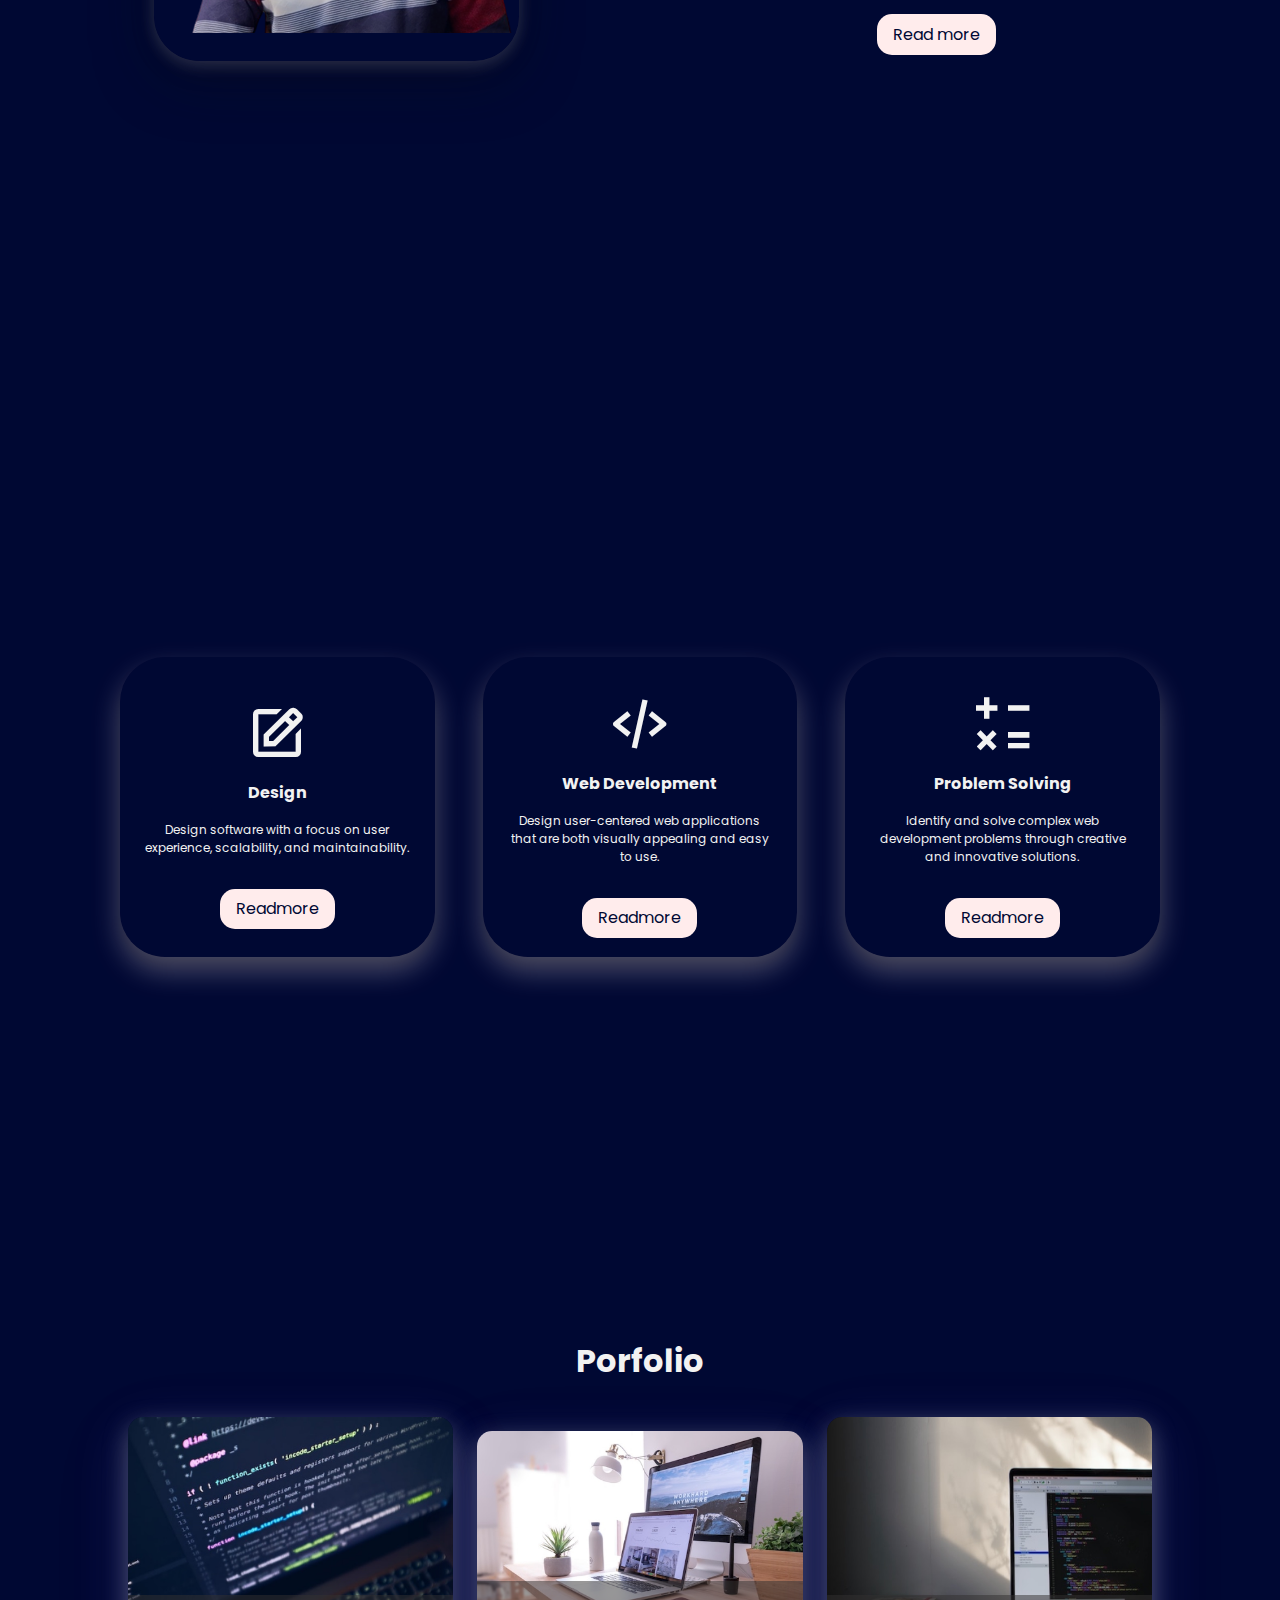
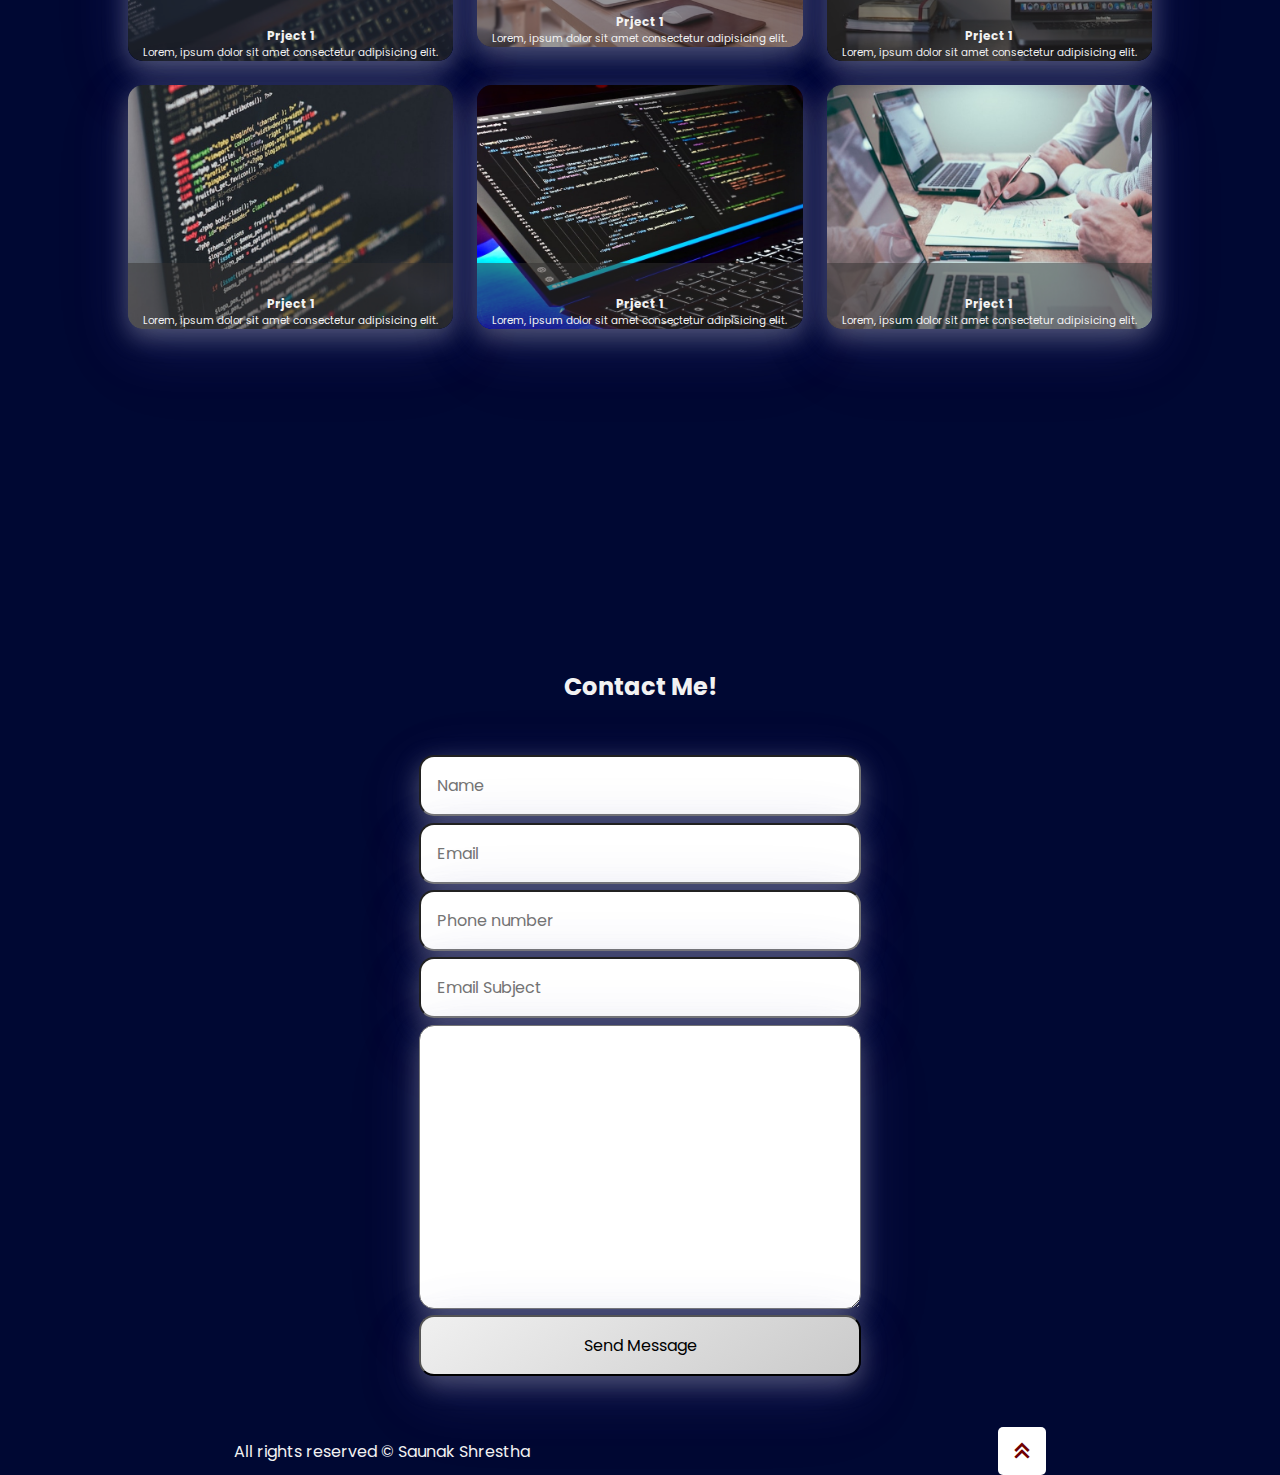
==== commit 6d5b6ba8: "html css 1st iteration completed" ====
--- a/portfolio/saunak-resume/index.html
+++ b/portfolio/saunak-resume/index.html
@@ -107,7 +107,7 @@
         </div>
       </div>
       <div class="box box3">
-<i class='bx bx-math'></i>
+        <i class='bx bx-math'></i>
         <h1>Problem Solving</h1>
         <p>
           Identify and solve complex web development problems through creative and innovative solutions.
--- a/portfolio/saunak-resume/index.css
+++ b/portfolio/saunak-resume/index.css
@@ -216,15 +216,14 @@
     rgba(0, 0, 0, 0.22) 0px 10px 10px;
 }
 /* portfolio */
-
-.portfolio {
-}
-
+.portfolio h1 {
+  font-size: 1.5rem;
+  text-align: center;
+}
 .portfolio-container {
   display: grid;
   grid-template-columns: repeat(2, 1fr);
   padding: 2rem;
-  border: 2px solid;
   gap: 1.5rem;
 }
 .portfolio-container .p-section {
@@ -438,4 +437,86 @@
     box-shadow: rgba(252, 241, 241, 0.302) 0px 14px 28px,
       rgba(0, 0, 0, 0.22) 0px 10px 10px;
   }
-}
+  .portfolio {
+    height: 100vh;
+  }
+  .portfolio h1 {
+    font-size: 2rem;
+    text-align: center;
+    padding-top: 2rem;
+  }
+
+  .portfolio-container {
+    display: grid;
+    grid-template-columns: repeat(3, 1fr);
+    justify-content: center;
+    align-items: center;
+    gap: 1.5rem;
+    margin: 0 6rem;
+  }
+  .portfolio-container .p-section {
+    overflow: hidden;
+    display: flex;
+    position: relative;
+    border-radius: 15px;
+    box-shadow: rgba(199, 199, 199, 0.352) 0px 8px 24px,
+      rgba(121, 121, 249, 0.201) 0px 16px 56px,
+      rgba(17, 17, 26, 0.1) 0px 24px 80px;
+  }
+
+  .p-section img {
+    width: 100%;
+    transition: 0.3s ease;
+  }
+  .p-section:hover img {
+    transform: scale(1.2);
+  }
+  .p-section .p-layer {
+    position: absolute;
+    border-bottom-left-radius: 15px;
+    border-bottom-right-radius: 15px;
+    bottom: 0;
+    background: #33323281;
+    text-align: center;
+    display: flex;
+    flex-direction: column;
+    width: 100%;
+  }
+
+  .p-layer h1 {
+    font-size: 0.75em;
+  }
+  .p-layer p {
+    font-size: 0.65em;
+  }
+
+  /* contact */
+  .contact {
+    margin: 2rem 25rem;
+  }
+  .contact h2 {
+    font-size: 1.5rem;
+    text-align: center;
+    padding: 2rem 0.5rem;
+  }
+  .contact form {
+    display: flex;
+    flex-direction: column;
+  }
+  .contact input,
+  textarea {
+    padding: 1rem;
+    margin: 0.2rem;
+    border-radius: 15px;
+    box-shadow: rgba(199, 199, 199, 0.352) 0px 8px 24px,
+      rgba(121, 121, 249, 0.201) 0px 16px 56px,
+      rgba(17, 17, 26, 0.1) 0px 24px 80px;
+  }
+
+  .btn-msg {
+    background: linear-gradient(145deg, #f0f0f0, #cacaca);
+    display: inline-flex;
+
+    cursor: pointer;
+  }
+}
